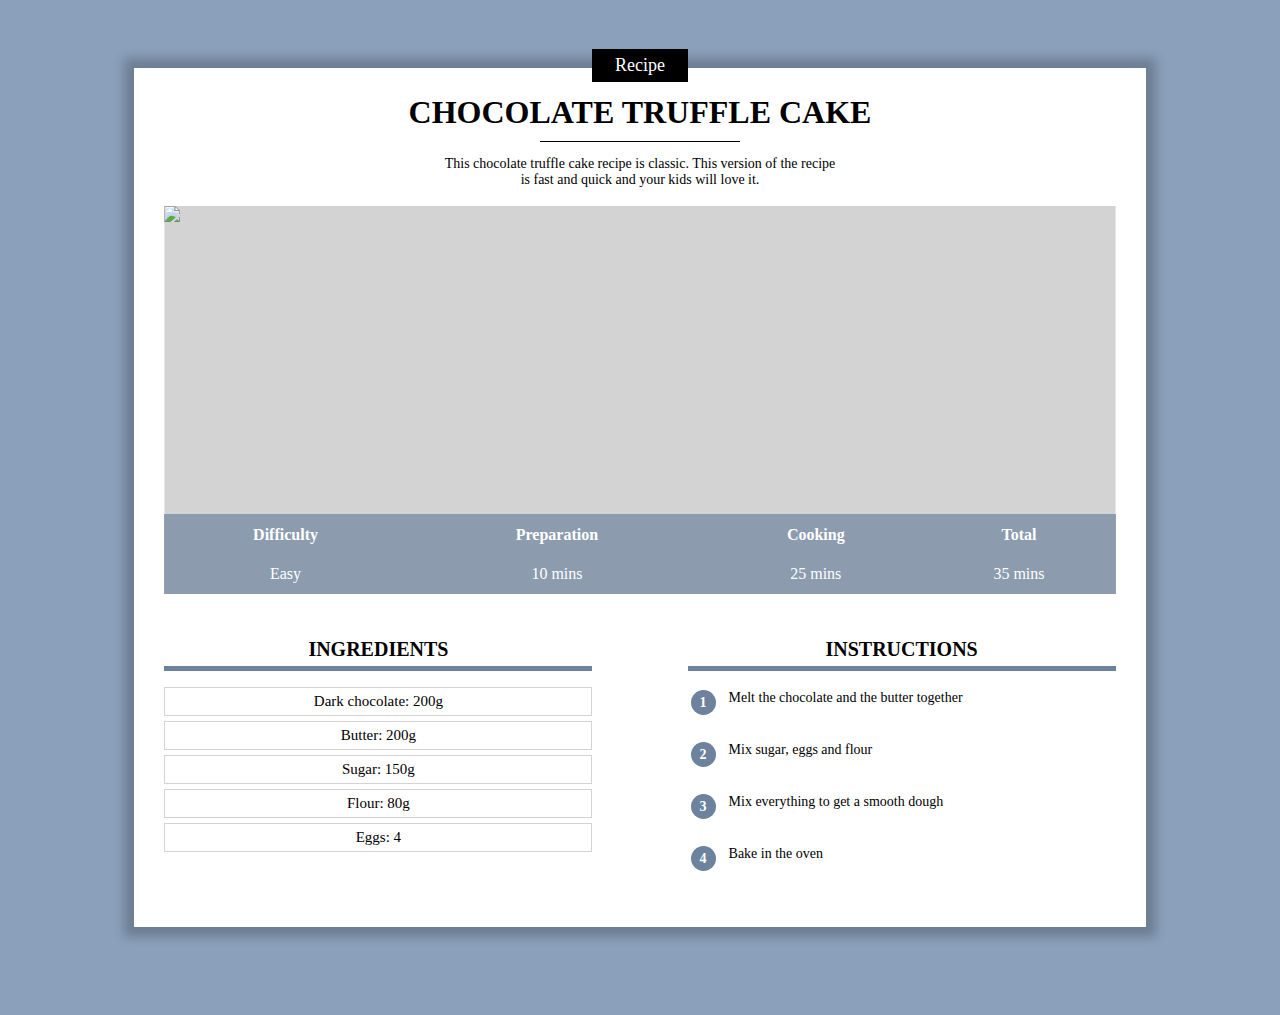
==== index.html @ 9d9183b8 "Rename response.html to index.html" ====
<!DOCTYPE html>
<html lang="en">
    <head>
        <title> CHOCOLATE TRUFFLE CAKE | Recipe</title>
        <meta charset="UTF-8">
        <link rel="stylesheet" href="response.css">
    </head>
    <body>

        <div class="cat2">

            <div class="center cat1">
                <p class="cat1">Recipe</p1>
            </div>

            <h1>CHOCOLATE TRUFFLE CAKE</h1>
            
            <div class="line"></div>
            

            <div class="center">
                <p class="cat2">This chocolate truffle cake recipe is classic. This version of the recipe is fast and quick and your kids will love it.
                </p>
            </div>

            <div class="cat3">
                <a href="https://www.google.com" target="_blank"><img class="cat1" src="https://thecakeblog.com/wp-content/uploads/2017/02/chocolate-truffle-cake-7.jpg?id=9997"></a>
                
                <table class="cat1">
                    <tr>
                        <td><b>Difficulty</b></td>
                        <td><b>Preparation</b></td>
                        <td><b>Cooking</b></td>
                        <td><b>Total</b></td>
                    </tr>
                    <tr>
                        <td>Easy</td>
                        <td>10 mins</td>
                        <td>25 mins</td>
                        <td>35 mins</td>
                    </tr>
                </table>
            </div>
            
            <div>
                <div class="col1 col">
                    <h2>INGREDIENTS</h2>
                    <p>Dark chocolate: 200g</p>
                    <p>Butter: 200g</p>
                    <p>Sugar: 150g</p>
                    <p>Flour: 80g</p>
                    <p>Eggs: 4</p>
                </div>    
                
                <div class="col2 col">
                    <h2>INSTRUCTIONS</h2>
                    <table>
                        <tr><td><p>1</p></td><td class="info">Melt the chocolate and the butter together</td></tr>
                        <tr><td><p>2</p></td><td class="info">Mix sugar, eggs and flour </td></tr>
                        <tr><td><p>3</p></td><td class="info">Mix everything to get a smooth dough</td></tr>
                        <tr><td><p>4</p></td><td class="info">Bake in the oven</td></tr>
                    </table>
                </div>
            </div>
        </div>
    </body>
</html>
---- response.css ----
* {
    overflow: auto;
}

body{
    background-color: #8BA1BB;
    font: "Times New Roman"
}

div.cat2{
    background-color: white;
    box-shadow: 0px 0px 10px 10px #00000038;
    margin: 60px 10% 80px 10%;
    padding: 0 30px 30px 30px;
    min-width: 350px;
    overflow: visible;
}

p.cat1{
    background-color: black;
    color: white;
    display: inline-block;
    padding: 6px 18px;
    width: 60px;
    margin: 0px;
    font-size: 18px;
    margin-top: -20px;
    margin-bottom: 0;
}

div.cat1{
    margin-top: 0px;
    margin-bottom: 0px;
    margin-left: auto;
    margin-right: auto;
    overflow: visible;
}

p.cat2{
    text-align: center;
    max-width: 400px;
    min-width: 100px;
    width: 80%;
    display: inline-block;
    font-size: 14px;
}

.center{
    text-align: center;
    width: 100%;
}

h1{
    text-align: center;
    margin-top: 8px;
    margin-bottom: 10px;
}

div.line{
    width: 200px;
    height: 1px;
    background-color: black;
    margin-right: auto;
    margin-left: auto;
}

img.cat1{
    text-align: center;
    clip-path: inset(0 0 3% 0);
    min-height: 400px;
    max-height: 800px;
    width: 100%;
    display: block;
    background-color: lightgray;
    object-fit: cover;
}

div.cat3{ 
    position: relative;
}

table.cat1{
    text-align: center;
    background-color: #6C829DAF;
    color: white;
    position: absolute;
    bottom: 3%;
    width: 100%;
    height: 80px;
}

div.col{
    width: 45%;
    margin-top: 15px;
}

div.col h2{
    text-align: center;
    text-transform: uppercase;
    font-size: 20px;
    padding-bottom: 5px;
    border-bottom: 5px solid #6C829D;
}

div.col1 p{
    text-align: center;
    font-size: 15px;
    border: 1px solid lightgray;
    margin: 5px 0px 5px 0px;
    padding: 5px;
}

div.col1{
    display: inline-block;
}

div.col2 p{
    text-align: center;
    background-color: #6C829D;
    font-weight: bold;
    color: white;
    height: 25px;
    width: 25px;
    padding-top: 5px;
    box-sizing: border-box;
    border-radius: 50%;
    margin: 0;
}

div.col2 td.info{
    padding-left: 10px;
    padding-bottom: 10px;
}

div.col2 td{
    font-size: 14px;
    vertical-align: top;
}

div.col2 tr{
    height: 50px;
}

div.col2{
    float: right;
}
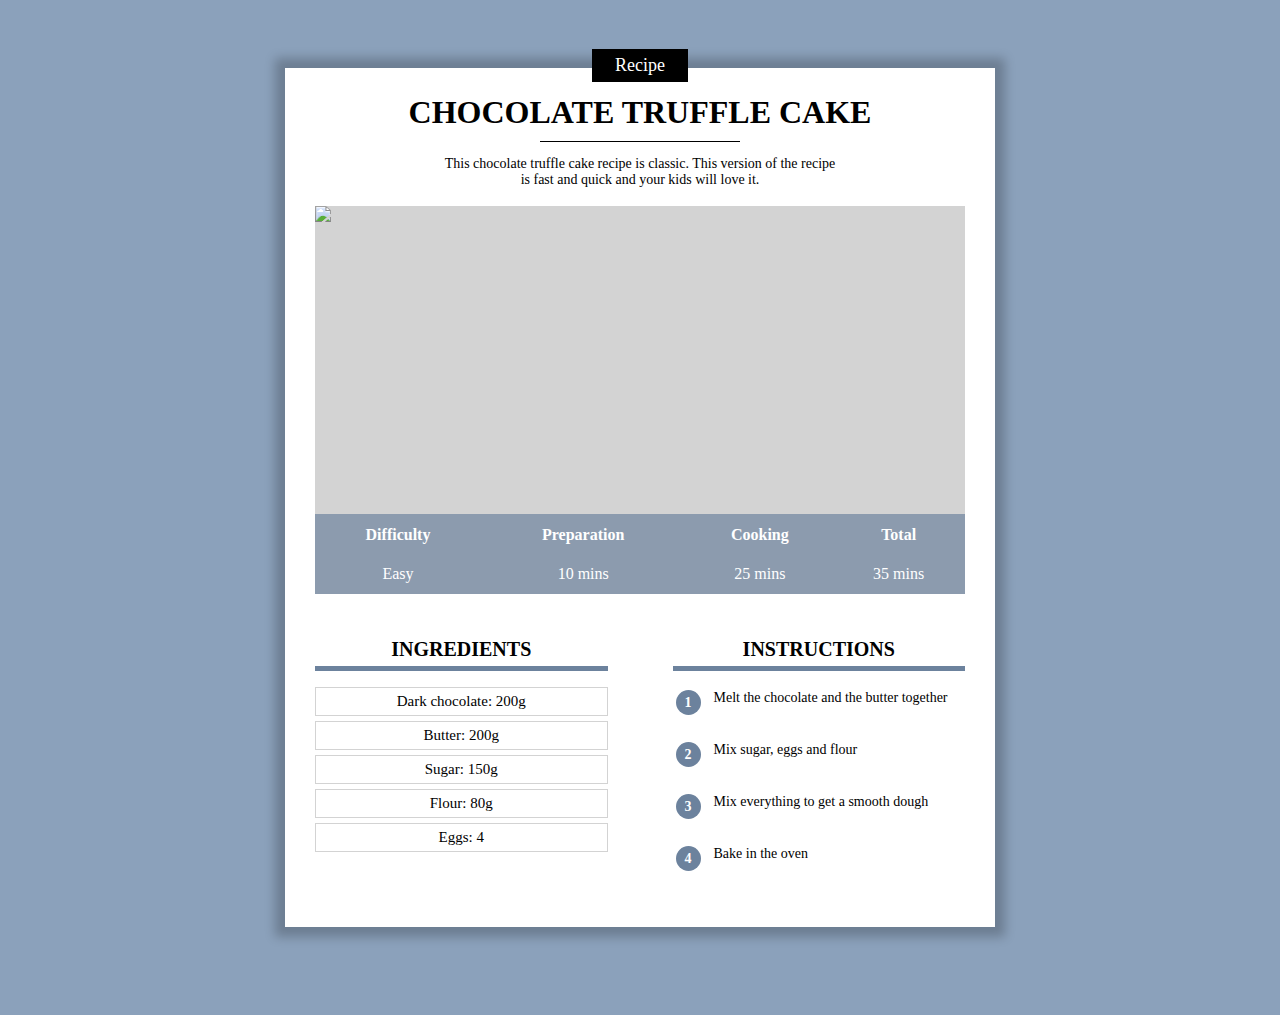
==== commit 4ff9482e: "Add files via upload" ====
--- a/index.html
+++ b/index.html
@@ -3,6 +3,7 @@
     <head>
         <title> CHOCOLATE TRUFFLE CAKE | Recipe</title>
         <meta charset="UTF-8">
+        <meta name="viewport" content="width=device-width, initial-scale=1.0">
         <link rel="stylesheet" href="response.css">
     </head>
     <body>
@@ -64,4 +65,4 @@
             </div>
         </div>
     </body>
-</html>
+</html>--- a/response.css
+++ b/response.css
@@ -10,9 +10,8 @@
 div.cat2{
     background-color: white;
     box-shadow: 0px 0px 10px 10px #00000038;
-    margin: 60px 10% 80px 10%;
-    padding: 0 30px 30px 30px;
-    min-width: 350px;
+    margin: 20px 10px 20px 10px;
+    padding: 0 10px 10px 10px;
     overflow: visible;
 }
 
@@ -86,11 +85,11 @@
     position: absolute;
     bottom: 3%;
     width: 100%;
-    height: 80px;
+    height: 50px;
 }
 
 div.col{
-    width: 45%;
+    width: 100%;
     margin-top: 15px;
 }
 
@@ -142,6 +141,46 @@
 }
 
 div.col2{
-    float: right;
+    /*float: right;*/
 }
 
+@media only screen and (min-width: 600px) {
+    div.cat2{
+        margin: 60px 10% 80px 10%;
+        padding: 0 30px 30px 30px;
+        min-width: 350px;
+    }
+
+    table.cat1{
+        height: 80px;
+    }
+
+    div.col{
+        width: 45%;
+    }
+
+    div.col2{
+        float: right;
+    }
+}
+
+@media only screen and (min-width: 900px) {
+    div.cat2{
+        margin: 60px auto 80px auto;
+        padding: 0 30px 30px 30px;
+        min-width: 350px;
+        max-width: 650px;
+    }
+
+    table.cat1{
+        height: 80px;
+    }
+
+    div.col{
+        width: 45%;
+    }
+
+    div.col2{
+        float: right;
+    }
+}